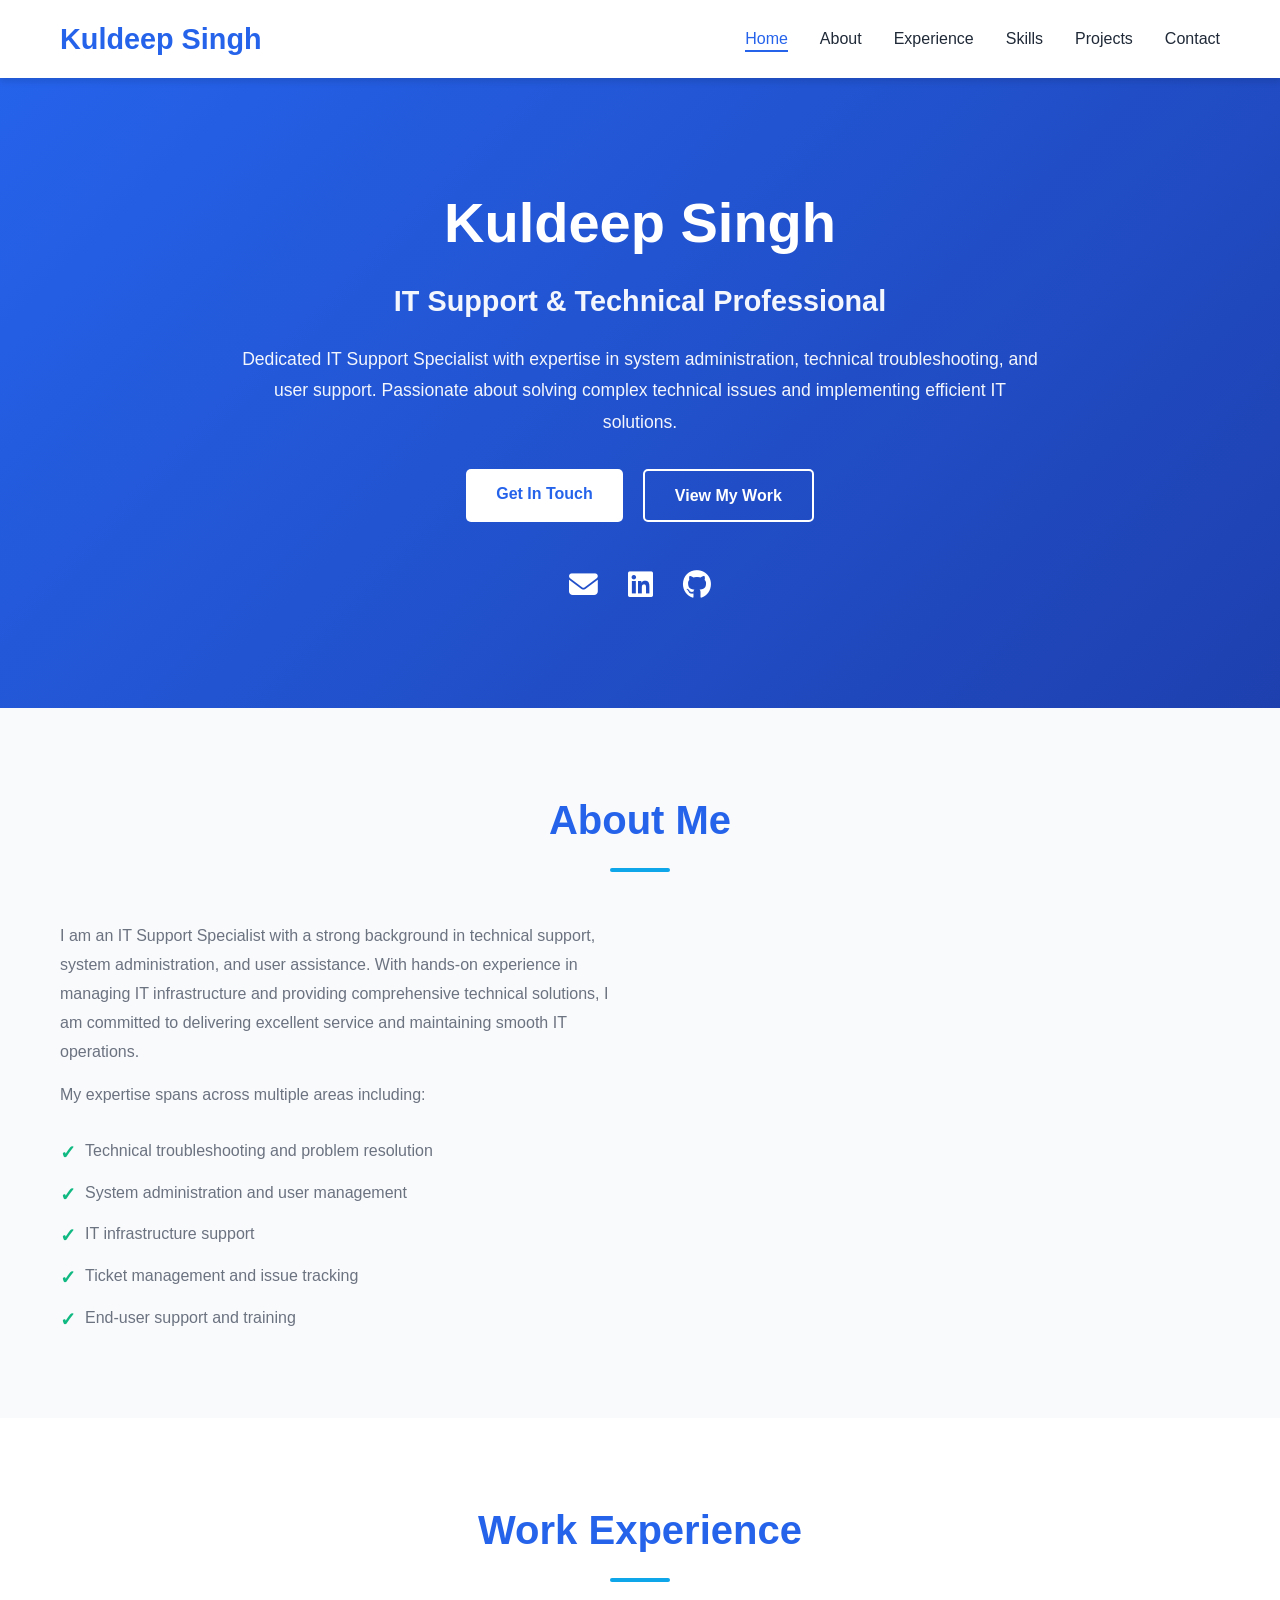
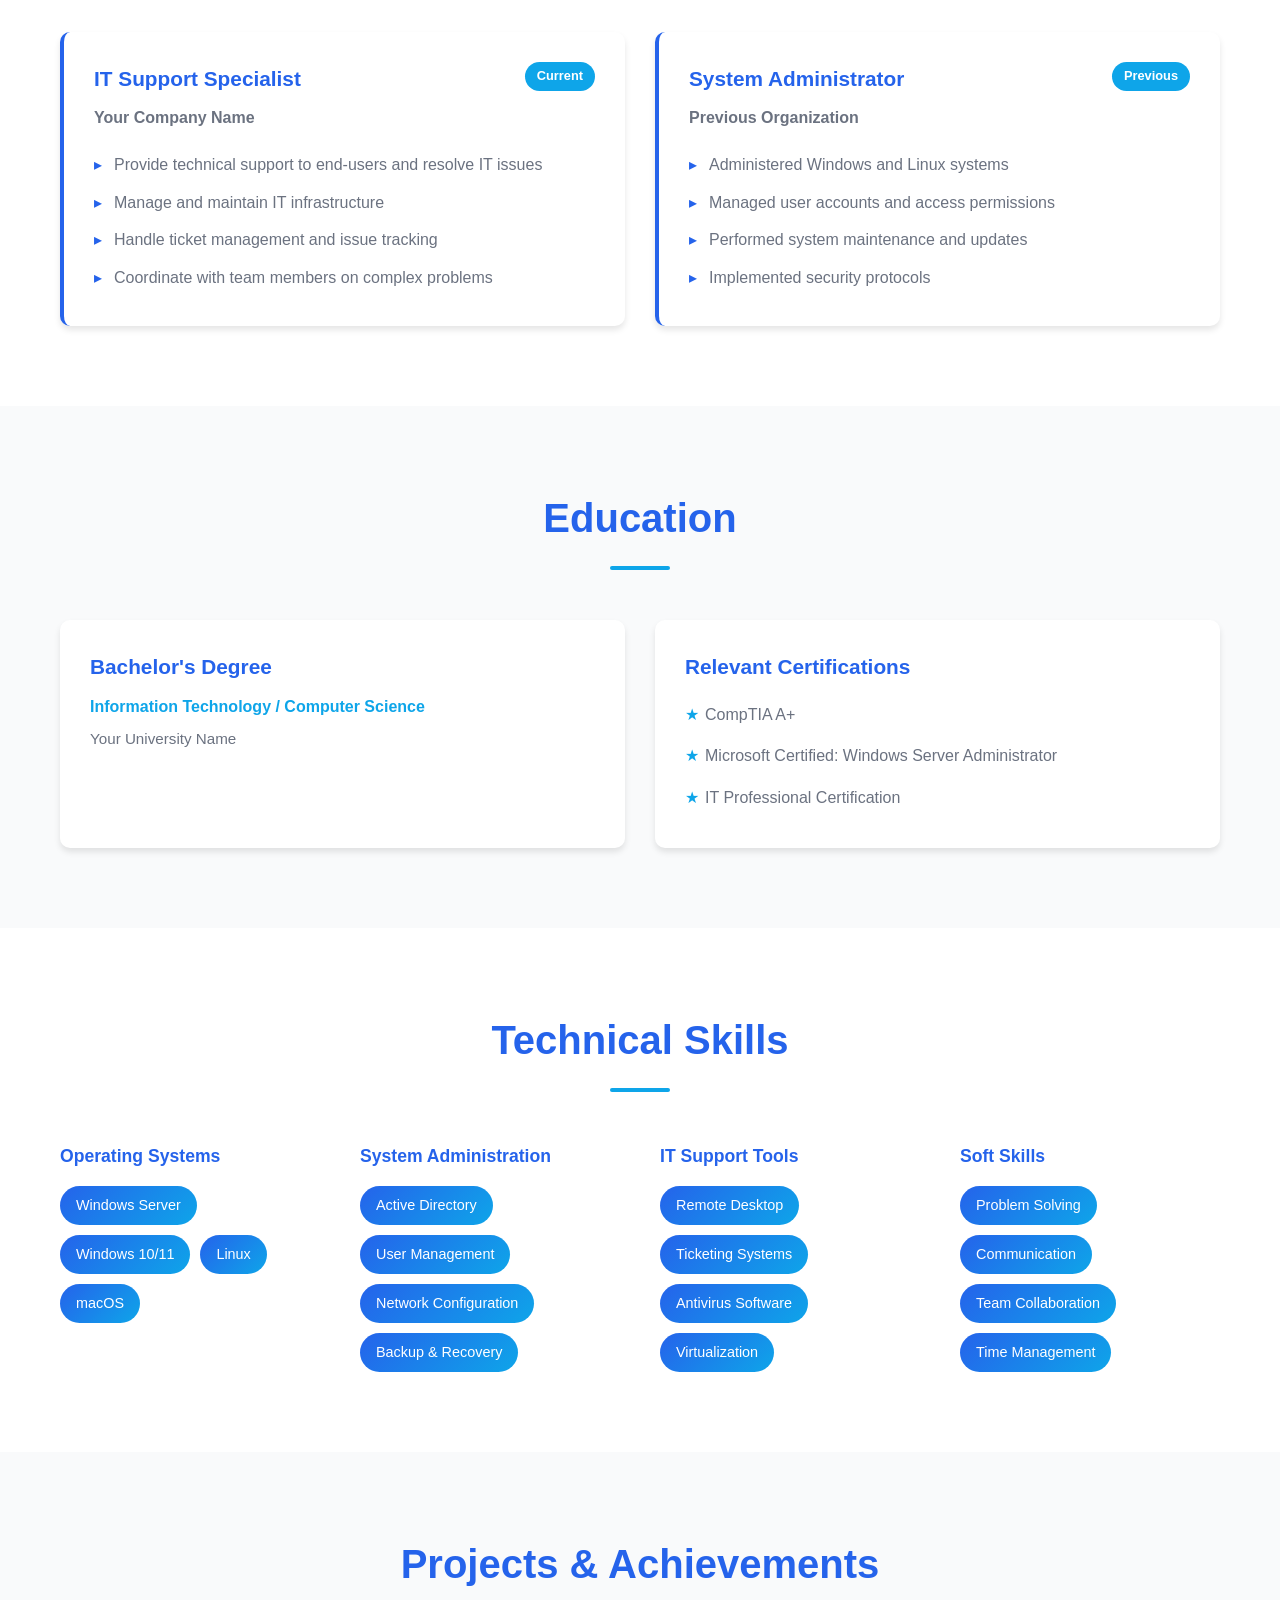
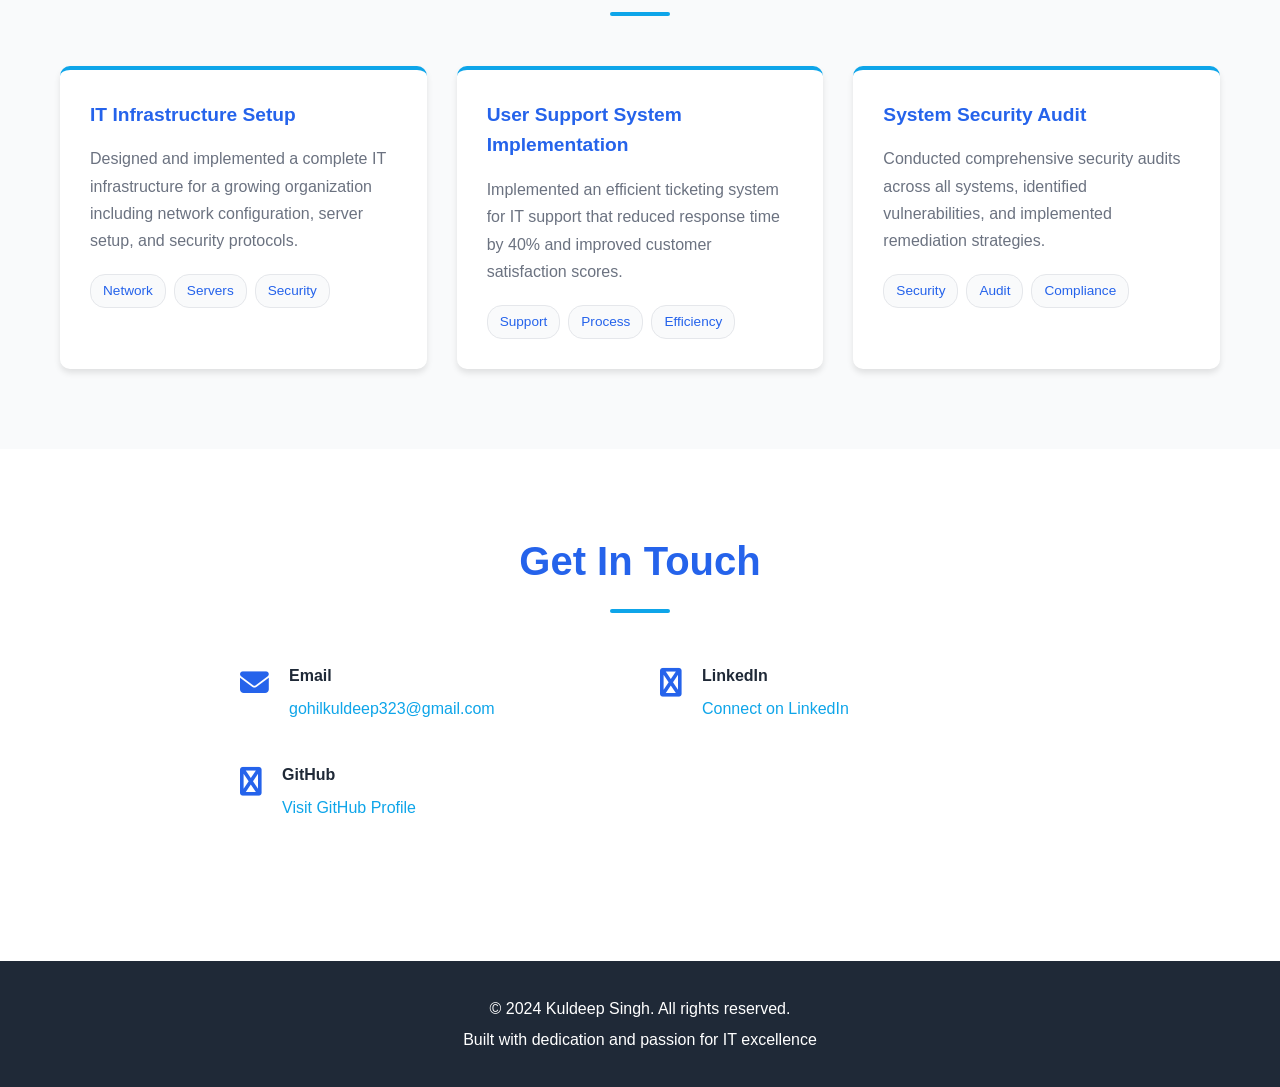
==== index.html @ 72f634b0 "Initial portfolio setup with HTML, CSS, and JavaScript" ====
<!DOCTYPE html>
<html lang="en">
<head>
    <meta charset="UTF-8">
    <meta name="viewport" content="width=device-width, initial-scale=1.0">
    <title>Kuldeep Singh - IT Support Professional</title>
    <link rel="stylesheet" href="styles.css">
    <link rel="stylesheet" href="https://cdnjs.cloudflare.com/ajax/libs/font-awesome/6.4.0/css/all.min.css">
</head>
<body>
    <!-- Navigation -->
    <nav class="navbar">
        <div class="container">
            <div class="nav-brand">
                <h1>Kuldeep Singh</h1>
            </div>
            <ul class="nav-menu">
                <li><a href="#home" class="nav-link active">Home</a></li>
                <li><a href="#about" class="nav-link">About</a></li>
                <li><a href="#experience" class="nav-link">Experience</a></li>
                <li><a href="#skills" class="nav-link">Skills</a></li>
                <li><a href="#projects" class="nav-link">Projects</a></li>
                <li><a href="#contact" class="nav-link">Contact</a></li>
            </ul>
            <div class="hamburger">
                <span></span>
                <span></span>
                <span></span>
            </div>
        </div>
    </nav>

    <!-- Hero Section -->
    <section id="home" class="hero">
        <div class="container">
            <div class="hero-content">
                <h1 class="hero-title">Kuldeep Singh</h1>
                <p class="hero-subtitle">IT Support & Technical Professional</p>
                <p class="hero-description">Dedicated IT Support Specialist with expertise in system administration, technical troubleshooting, and user support. Passionate about solving complex technical issues and implementing efficient IT solutions.</p>
                <div class="hero-buttons">
                    <a href="#contact" class="btn btn-primary">Get In Touch</a>
                    <a href="#projects" class="btn btn-secondary">View My Work</a>
                </div>
                <div class="social-links">
                    <a href="mailto:gohilkuldeep323@gmail.com" target="_blank" title="Email">
                        <i class="fas fa-envelope"></i>
                    </a>
                    <a href="http://www.linkedin.com/in/kuldeepsinh-gohil-323deep" target="_blank" title="LinkedIn">
                        <i class="fab fa-linkedin"></i>
                    </a>
                    <a href="https://github.com/KuldeepSinh323" target="_blank" title="GitHub">
                        <i class="fab fa-github"></i>
                    </a>
                </div>
            </div>
        </div>
    </section>

    <!-- About Section -->
    <section id="about" class="about">
        <div class="container">
            <h2 class="section-title">About Me</h2>
            <div class="about-content">
                <div class="about-text">
                    <p>I am an IT Support Specialist with a strong background in technical support, system administration, and user assistance. With hands-on experience in managing IT infrastructure and providing comprehensive technical solutions, I am committed to delivering excellent service and maintaining smooth IT operations.</p>
                    <p>My expertise spans across multiple areas including:</p>
                    <ul class="about-list">
                        <li>Technical troubleshooting and problem resolution</li>
                        <li>System administration and user management</li>
                        <li>IT infrastructure support</li>
                        <li>Ticket management and issue tracking</li>
                        <li>End-user support and training</li>
                    </ul>
                </div>
            </div>
        </div>
    </section>

    <!-- Experience Section -->
    <section id="experience" class="experience">
        <div class="container">
            <h2 class="section-title">Work Experience</h2>
            <div class="experience-grid">
                <div class="experience-card">
                    <div class="exp-header">
                        <h3>IT Support Specialist</h3>
                        <span class="exp-duration">Current</span>
                    </div>
                    <p class="exp-company">Your Company Name</p>
                    <ul class="exp-details">
                        <li>Provide technical support to end-users and resolve IT issues</li>
                        <li>Manage and maintain IT infrastructure</li>
                        <li>Handle ticket management and issue tracking</li>
                        <li>Coordinate with team members on complex problems</li>
                    </ul>
                </div>
                <div class="experience-card">
                    <div class="exp-header">
                        <h3>System Administrator</h3>
                        <span class="exp-duration">Previous</span>
                    </div>
                    <p class="exp-company">Previous Organization</p>
                    <ul class="exp-details">
                        <li>Administered Windows and Linux systems</li>
                        <li>Managed user accounts and access permissions</li>
                        <li>Performed system maintenance and updates</li>
                        <li>Implemented security protocols</li>
                    </ul>
                </div>
            </div>
        </div>
    </section>

    <!-- Education Section -->
    <section id="education" class="education">
        <div class="container">
            <h2 class="section-title">Education</h2>
            <div class="education-grid">
                <div class="education-card">
                    <h3>Bachelor's Degree</h3>
                    <p class="edu-field">Information Technology / Computer Science</p>
                    <p class="edu-institution">Your University Name</p>
                </div>
                <div class="education-card">
                    <h3>Relevant Certifications</h3>
                    <ul class="cert-list">
                        <li>CompTIA A+</li>
                        <li>Microsoft Certified: Windows Server Administrator</li>
                        <li>IT Professional Certification</li>
                    </ul>
                </div>
            </div>
        </div>
    </section>

    <!-- Skills Section -->
    <section id="skills" class="skills">
        <div class="container">
            <h2 class="section-title">Technical Skills</h2>
            <div class="skills-grid">
                <div class="skill-category">
                    <h3>Operating Systems</h3>
                    <div class="skill-tags">
                        <span class="skill-tag">Windows Server</span>
                        <span class="skill-tag">Windows 10/11</span>
                        <span class="skill-tag">Linux</span>
                        <span class="skill-tag">macOS</span>
                    </div>
                </div>
                <div class="skill-category">
                    <h3>System Administration</h3>
                    <div class="skill-tags">
                        <span class="skill-tag">Active Directory</span>
                        <span class="skill-tag">User Management</span>
                        <span class="skill-tag">Network Configuration</span>
                        <span class="skill-tag">Backup & Recovery</span>
                    </div>
                </div>
                <div class="skill-category">
                    <h3>IT Support Tools</h3>
                    <div class="skill-tags">
                        <span class="skill-tag">Remote Desktop</span>
                        <span class="skill-tag">Ticketing Systems</span>
                        <span class="skill-tag">Antivirus Software</span>
                        <span class="skill-tag">Virtualization</span>
                    </div>
                </div>
                <div class="skill-category">
                    <h3>Soft Skills</h3>
                    <div class="skill-tags">
                        <span class="skill-tag">Problem Solving</span>
                        <span class="skill-tag">Communication</span>
                        <span class="skill-tag">Team Collaboration</span>
                        <span class="skill-tag">Time Management</span>
                    </div>
                </div>
            </div>
        </div>
    </section>

    <!-- Projects Section -->
    <section id="projects" class="projects">
        <div class="container">
            <h2 class="section-title">Projects & Achievements</h2>
            <div class="projects-grid">
                <div class="project-card">
                    <div class="project-header">
                        <h3>IT Infrastructure Setup</h3>
                    </div>
                    <p>Designed and implemented a complete IT infrastructure for a growing organization including network configuration, server setup, and security protocols.</p>
                    <div class="project-tags">
                        <span>Network</span>
                        <span>Servers</span>
                        <span>Security</span>
                    </div>
                </div>
                <div class="project-card">
                    <div class="project-header">
                        <h3>User Support System Implementation</h3>
                    </div>
                    <p>Implemented an efficient ticketing system for IT support that reduced response time by 40% and improved customer satisfaction scores.</p>
                    <div class="project-tags">
                        <span>Support</span>
                        <span>Process</span>
                        <span>Efficiency</span>
                    </div>
                </div>
                <div class="project-card">
                    <div class="project-header">
                        <h3>System Security Audit</h3>
                    </div>
                    <p>Conducted comprehensive security audits across all systems, identified vulnerabilities, and implemented remediation strategies.</p>
                    <div class="project-tags">
                        <span>Security</span>
                        <span>Audit</span>
                        <span>Compliance</span>
                    </div>
                </div>
            </div>
        </div>
    </section>

    <!-- Contact Section -->
    <section id="contact" class="contact">
        <div class="container">
            <h2 class="section-title">Get In Touch</h2>
            <div class="contact-content">
                <div class="contact-info">
                    <div class="contact-item">
                        <i class="fas fa-envelope"></i>
                        <div>
                            <h4>Email</h4>
                            <a href="mailto:gohilkuldeep323@gmail.com">gohilkuldeep323@gmail.com</a>
                        </div>
                    </div>
                    <div class="contact-item">
                        <i class="fas fa-linkedin"></i>
                        <div>
                            <h4>LinkedIn</h4>
                            <a href="http://www.linkedin.com/in/kuldeepsinh-gohil-323deep" target="_blank">Connect on LinkedIn</a>
                        </div>
                    </div>
                    <div class="contact-item">
                        <i class="fas fa-github"></i>
                        <div>
                            <h4>GitHub</h4>
                            <a href="https://github.com/KuldeepSinh323" target="_blank">Visit GitHub Profile</a>
                        </div>
                    </div>
                </div>
            </div>
        </div>
    </section>

    <!-- Footer -->
    <footer class="footer">
        <div class="container">
            <p>&copy; 2024 Kuldeep Singh. All rights reserved.</p>
            <p>Built with dedication and passion for IT excellence</p>
        </div>
    </footer>

    <script src="script.js"></script>
</body>
</html>
---- styles.css ----
:root {
    --primary-color: #2563eb;
    --secondary-color: #1e40af;
    --accent-color: #0ea5e9;
    --text-dark: #1f2937;
    --text-light: #6b7280;
    --bg-light: #f9fafb;
    --bg-white: #ffffff;
    --border-color: #e5e7eb;
    --success: #10b981;
    --shadow: 0 4px 6px rgba(0, 0, 0, 0.1);
    --shadow-lg: 0 10px 25px rgba(0, 0, 0, 0.1);
}

* {
    margin: 0;
    padding: 0;
    box-sizing: border-box;
}

html {
    scroll-behavior: smooth;
}

body {
    font-family: 'Segoe UI', Tahoma, Geneva, Verdana, sans-serif;
    line-height: 1.6;
    color: var(--text-dark);
    background-color: var(--bg-white);
}

.container {
    max-width: 1200px;
    margin: 0 auto;
    padding: 0 20px;
}

/* Navbar */
.navbar {
    background: var(--bg-white);
    box-shadow: var(--shadow);
    position: sticky;
    top: 0;
    z-index: 1000;
}

.navbar .container {
    display: flex;
    justify-content: space-between;
    align-items: center;
    padding: 1rem 20px;
}

.nav-brand h1 {
    color: var(--primary-color);
    font-size: 1.8rem;
    font-weight: 700;
}

.nav-menu {
    display: flex;
    list-style: none;
    gap: 2rem;
}

.nav-link {
    color: var(--text-dark);
    text-decoration: none;
    font-weight: 500;
    transition: color 0.3s ease;
    position: relative;
}

.nav-link:hover,
.nav-link.active {
    color: var(--primary-color);
}

.nav-link.active::after {
    content: '';
    position: absolute;
    bottom: -5px;
    left: 0;
    width: 100%;
    height: 2px;
    background: var(--primary-color);
}

.hamburger {
    display: none;
    flex-direction: column;
    cursor: pointer;
}

.hamburger span {
    width: 25px;
    height: 3px;
    background: var(--text-dark);
    margin: 5px 0;
    transition: 0.3s;
}

/* Hero Section */
.hero {
    background: linear-gradient(135deg, var(--primary-color) 0%, var(--secondary-color) 100%);
    color: white;
    padding: 100px 20px;
    text-align: center;
    min-height: 600px;
    display: flex;
    align-items: center;
    justify-content: center;
}

.hero-content {
    max-width: 800px;
}

.hero-title {
    font-size: 3.5rem;
    font-weight: 800;
    margin-bottom: 10px;
    animation: slideInDown 0.8s ease;
}

.hero-subtitle {
    font-size: 1.8rem;
    font-weight: 600;
    margin-bottom: 20px;
    color: rgba(255, 255, 255, 0.95);
}

.hero-description {
    font-size: 1.1rem;
    margin-bottom: 30px;
    opacity: 0.95;
    line-height: 1.8;
}

.hero-buttons {
    display: flex;
    gap: 20px;
    justify-content: center;
    margin-bottom: 40px;
    flex-wrap: wrap;
}

.btn {
    padding: 12px 30px;
    border-radius: 5px;
    text-decoration: none;
    font-weight: 600;
    transition: all 0.3s ease;
    border: none;
    cursor: pointer;
    display: inline-block;
}

.btn-primary {
    background: white;
    color: var(--primary-color);
}

.btn-primary:hover {
    transform: translateY(-3px);
    box-shadow: 0 10px 20px rgba(0, 0, 0, 0.2);
}

.btn-secondary {
    background: transparent;
    color: white;
    border: 2px solid white;
}

.btn-secondary:hover {
    background: white;
    color: var(--primary-color);
}

.social-links {
    display: flex;
    gap: 30px;
    justify-content: center;
}

.social-links a {
    color: white;
    font-size: 1.8rem;
    transition: transform 0.3s ease;
}

.social-links a:hover {
    transform: scale(1.2) translateY(-5px);
}

/* Section Styles */
section {
    padding: 80px 20px;
}

.section-title {
    font-size: 2.5rem;
    font-weight: 700;
    margin-bottom: 50px;
    text-align: center;
    color: var(--primary-color);
    position: relative;
    padding-bottom: 20px;
}

.section-title::after {
    content: '';
    position: absolute;
    bottom: 0;
    left: 50%;
    transform: translateX(-50%);
    width: 60px;
    height: 4px;
    background: var(--accent-color);
    border-radius: 2px;
}

/* About Section */
.about {
    background: var(--bg-light);
}

.about-content {
    display: grid;
    grid-template-columns: 1fr 1fr;
    gap: 40px;
    align-items: center;
}

.about-text p {
    margin-bottom: 15px;
    line-height: 1.8;
    color: var(--text-light);
}

.about-list {
    list-style: none;
    margin-top: 20px;
}

.about-list li {
    padding: 8px 0;
    padding-left: 25px;
    position: relative;
    color: var(--text-light);
}

.about-list li::before {
    content: '✓';
    position: absolute;
    left: 0;
    color: var(--success);
    font-weight: bold;
    font-size: 1.2rem;
}

/* Experience Section */
.experience-grid {
    display: grid;
    grid-template-columns: repeat(auto-fit, minmax(300px, 1fr));
    gap: 30px;
}

.experience-card {
    background: var(--bg-white);
    padding: 30px;
    border-radius: 10px;
    box-shadow: var(--shadow);
    transition: transform 0.3s ease, box-shadow 0.3s ease;
    border-left: 4px solid var(--primary-color);
}

.experience-card:hover {
    transform: translateY(-10px);
    box-shadow: var(--shadow-lg);
}

.exp-header {
    display: flex;
    justify-content: space-between;
    align-items: start;
    margin-bottom: 10px;
}

.exp-header h3 {
    font-size: 1.3rem;
    color: var(--primary-color);
}

.exp-duration {
    background: var(--accent-color);
    color: white;
    padding: 4px 12px;
    border-radius: 20px;
    font-size: 0.8rem;
    font-weight: 600;
}

.exp-company {
    color: var(--text-light);
    font-weight: 600;
    margin-bottom: 15px;
}

.exp-details {
    list-style: none;
    color: var(--text-light);
}

.exp-details li {
    padding: 6px 0;
    padding-left: 20px;
    position: relative;
}

.exp-details li::before {
    content: '▸';
    position: absolute;
    left: 0;
    color: var(--primary-color);
}

/* Education Section */
.education {
    background: var(--bg-light);
}

.education-grid {
    display: grid;
    grid-template-columns: repeat(auto-fit, minmax(300px, 1fr));
    gap: 30px;
}

.education-card {
    background: var(--bg-white);
    padding: 30px;
    border-radius: 10px;
    box-shadow: var(--shadow);
    transition: transform 0.3s ease;
}

.education-card:hover {
    transform: translateY(-5px);
}

.education-card h3 {
    font-size: 1.3rem;
    color: var(--primary-color);
    margin-bottom: 10px;
}

.edu-field {
    color: var(--accent-color);
    font-weight: 600;
    margin-bottom: 8px;
}

.edu-institution {
    color: var(--text-light);
    font-size: 0.95rem;
}

.cert-list {
    list-style: none;
    color: var(--text-light);
}

.cert-list li {
    padding: 8px 0;
    padding-left: 20px;
    position: relative;
}

.cert-list li::before {
    content: '★';
    position: absolute;
    left: 0;
    color: var(--accent-color);
}

/* Skills Section */
.skills {
    background: var(--bg-white);
}

.skills-grid {
    display: grid;
    grid-template-columns: repeat(auto-fit, minmax(250px, 1fr));
    gap: 40px;
}

.skill-category h3 {
    color: var(--primary-color);
    margin-bottom: 15px;
    font-size: 1.1rem;
}

.skill-tags {
    display: flex;
    flex-wrap: wrap;
    gap: 10px;
}

.skill-tag {
    background: linear-gradient(135deg, var(--primary-color), var(--accent-color));
    color: white;
    padding: 8px 16px;
    border-radius: 20px;
    font-size: 0.9rem;
    font-weight: 500;
    transition: transform 0.3s ease, box-shadow 0.3s ease;
}

.skill-tag:hover {
    transform: translateY(-3px);
    box-shadow: 0 5px 15px rgba(37, 99, 235, 0.3);
}

/* Projects Section */
.projects {
    background: var(--bg-light);
}

.projects-grid {
    display: grid;
    grid-template-columns: repeat(auto-fit, minmax(300px, 1fr));
    gap: 30px;
}

.project-card {
    background: var(--bg-white);
    padding: 30px;
    border-radius: 10px;
    box-shadow: var(--shadow);
    transition: all 0.3s ease;
    border-top: 4px solid var(--accent-color);
}

.project-card:hover {
    transform: translateY(-10px);
    box-shadow: var(--shadow-lg);
}

.project-header h3 {
    color: var(--primary-color);
    margin-bottom: 15px;
    font-size: 1.2rem;
}

.project-card p {
    color: var(--text-light);
    margin-bottom: 20px;
    line-height: 1.7;
}

.project-tags {
    display: flex;
    flex-wrap: wrap;
    gap: 8px;
}

.project-tags span {
    background: var(--bg-light);
    color: var(--primary-color);
    padding: 5px 12px;
    border-radius: 15px;
    font-size: 0.85rem;
    font-weight: 500;
    border: 1px solid var(--border-color);
}

/* Contact Section */
.contact {
    background: var(--bg-white);
}

.contact-content {
    max-width: 800px;
    margin: 0 auto;
}

.contact-info {
    display: grid;
    grid-template-columns: repeat(auto-fit, minmax(250px, 1fr));
    gap: 40px;
}

.contact-item {
    display: flex;
    align-items: flex-start;
    gap: 20px;
}

.contact-item i {
    font-size: 1.8rem;
    color: var(--primary-color);
    margin-top: 5px;
}

.contact-item h4 {
    color: var(--text-dark);
    margin-bottom: 8px;
}

.contact-item a {
    color: var(--accent-color);
    text-decoration: none;
    transition: color 0.3s ease;
}

.contact-item a:hover {
    color: var(--primary-color);
    text-decoration: underline;
}

/* Footer */
.footer {
    background: var(--text-dark);
    color: white;
    text-align: center;
    padding: 30px 20px;
    margin-top: 60px;
}

.footer p {
    margin: 5px 0;
}

/* Animations */
@keyframes slideInDown {
    from {
        opacity: 0;
        transform: translateY(-30px);
    }
    to {
        opacity: 1;
        transform: translateY(0);
    }
}

/* Responsive Design */
@media (max-width: 768px) {
    .nav-menu {
        display: none;
        position: absolute;
        top: 70px;
        left: 0;
        width: 100%;
        background: var(--bg-white);
        flex-direction: column;
        gap: 0;
        box-shadow: var(--shadow);
    }

    .nav-menu.active {
        display: flex;
    }

    .nav-menu li {
        padding: 15px 20px;
        border-bottom: 1px solid var(--border-color);
    }

    .hamburger {
        display: flex;
    }

    .hero-title {
        font-size: 2.5rem;
    }

    .hero-subtitle {
        font-size: 1.3rem;
    }

    .hero-buttons {
        flex-direction: column;
        align-items: center;
    }

    .hero-buttons .btn {
        width: 100%;
        max-width: 250px;
    }

    .section-title {
        font-size: 2rem;
    }

    .about-content {
        grid-template-columns: 1fr;
    }

    .experience-grid,
    .education-grid,
    .projects-grid {
        grid-template-columns: 1fr;
    }

    section {
        padding: 50px 20px;
    }
}

@media (max-width: 480px) {
    .hero-title {
        font-size: 2rem;
    }

    .hero-subtitle {
        font-size: 1rem;
    }

    .nav-brand h1 {
        font-size: 1.3rem;
    }

    .section-title {
        font-size: 1.5rem;
    }

    .social-links {
        gap: 20px;
    }

    .social-links a {
        font-size: 1.5rem;
    }
}
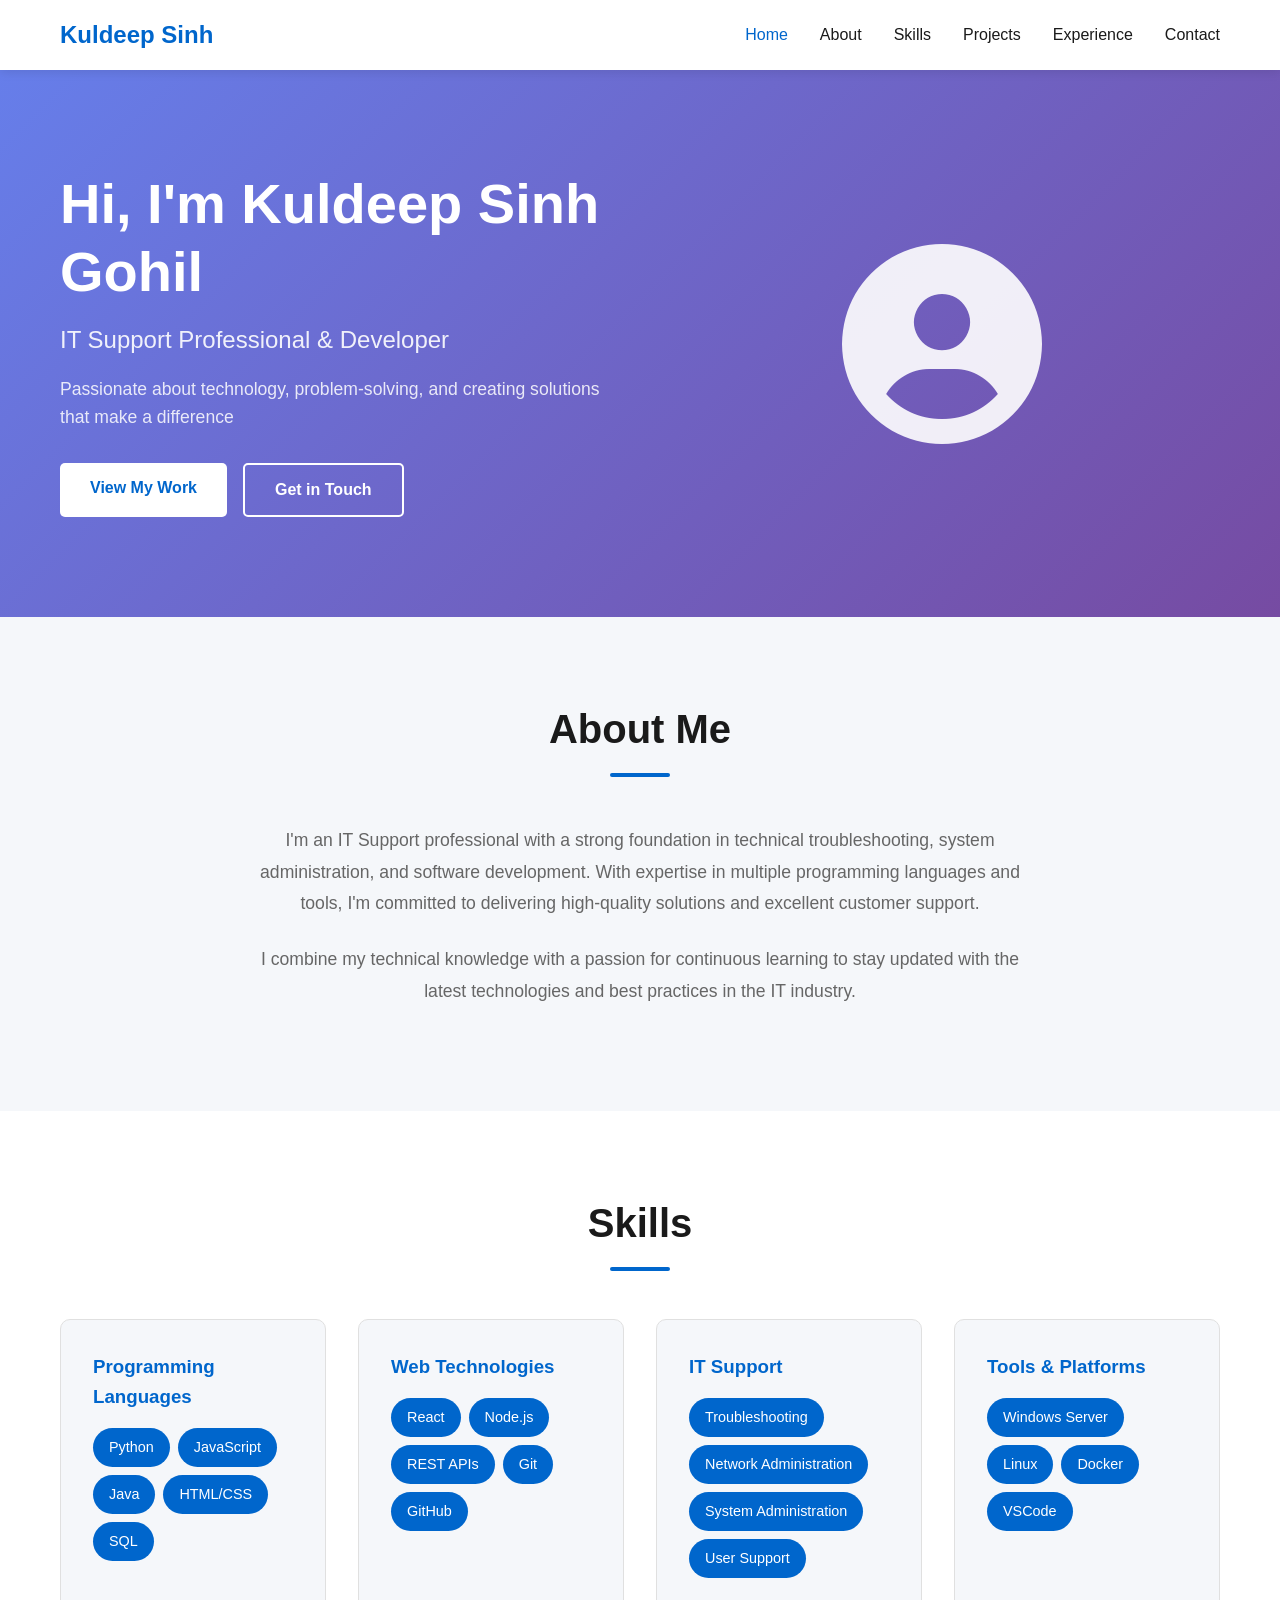
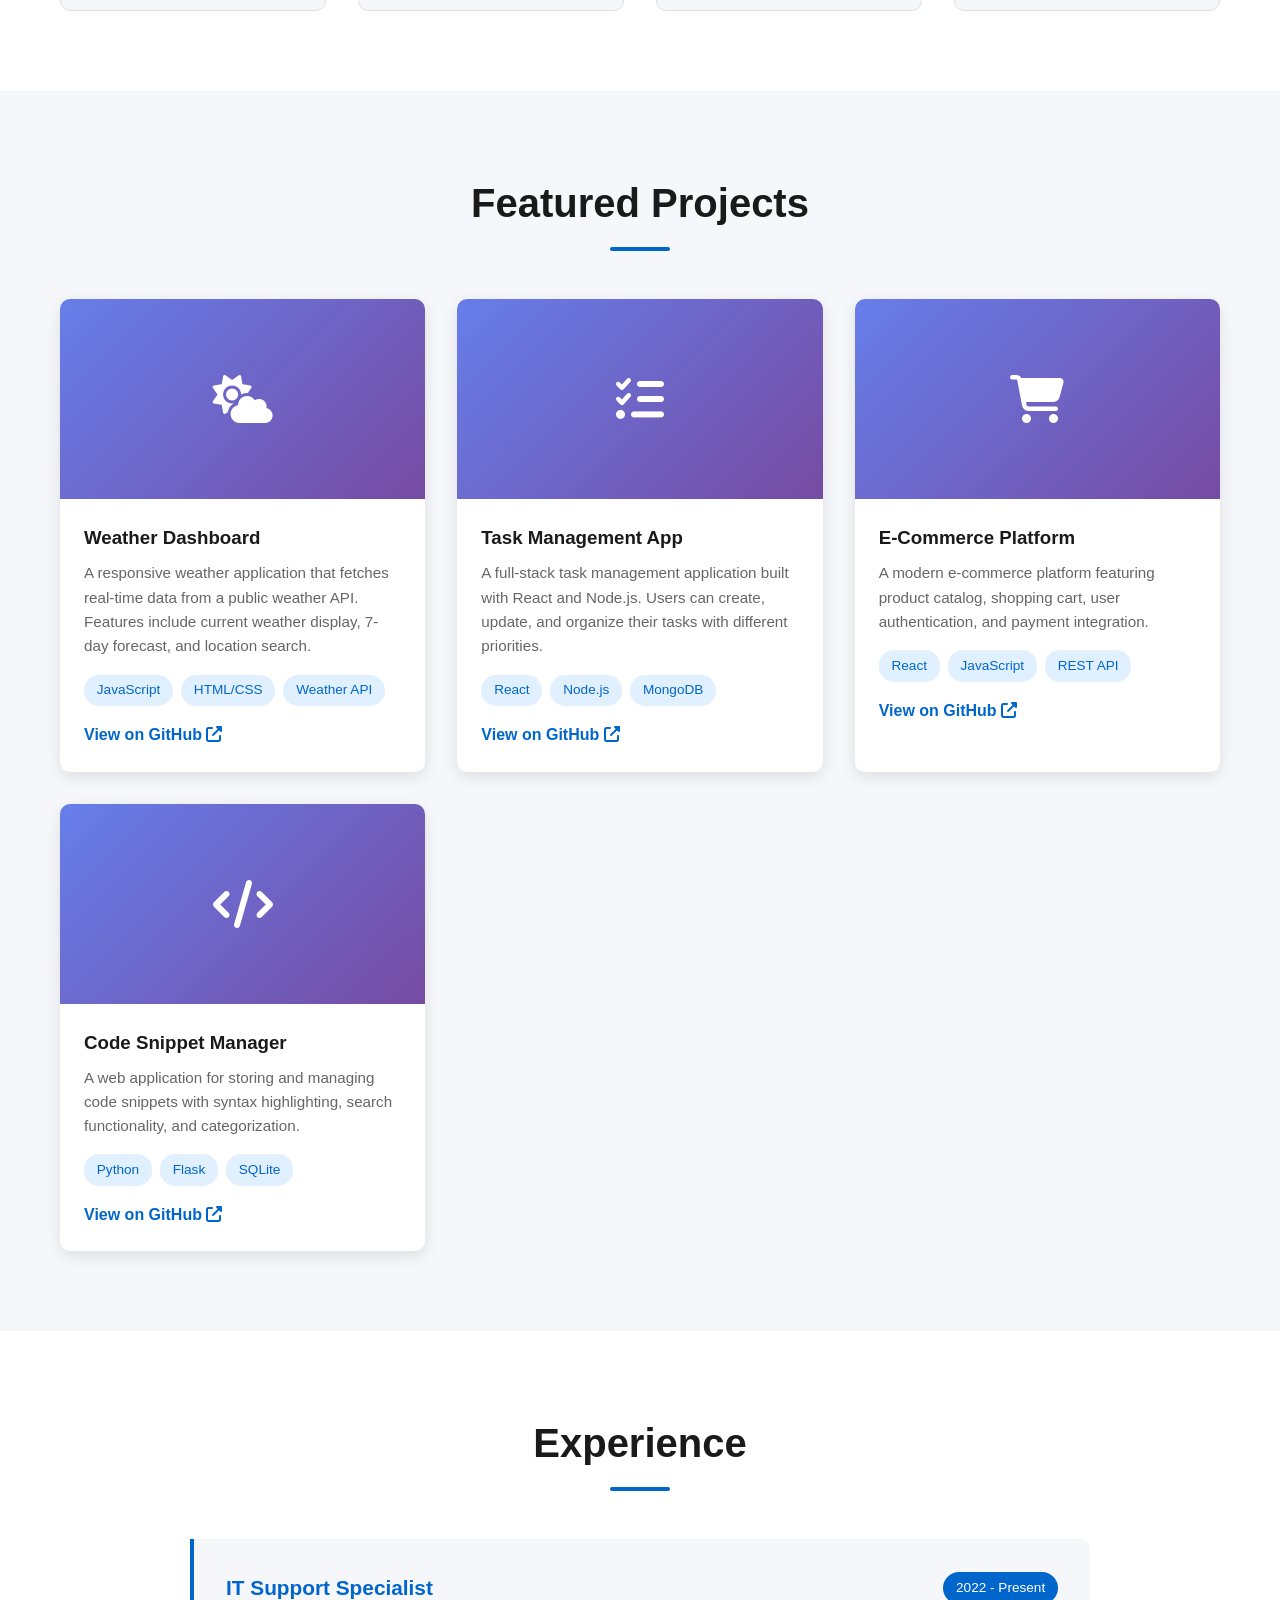
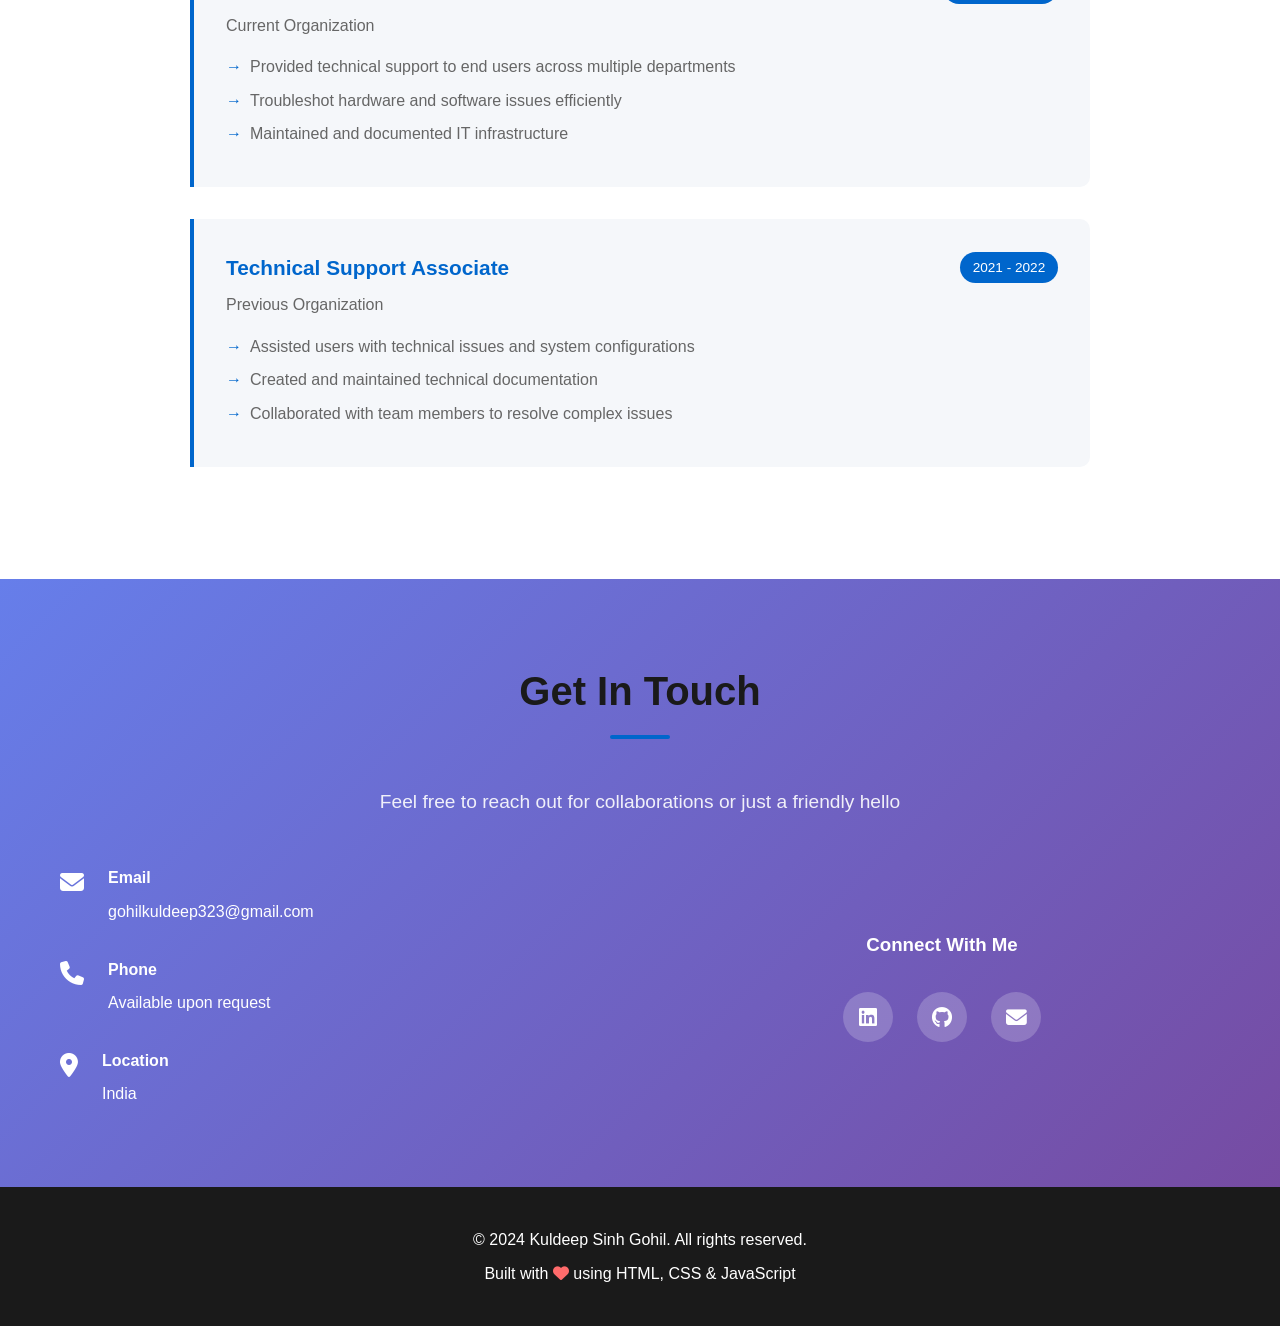
==== commit 07c93607: "Initial portfolio setup with HTML, CSS, and JavaScript" ====
--- a/index.html
+++ b/index.html
@@ -3,7 +3,7 @@
 <head>
     <meta charset="UTF-8">
     <meta name="viewport" content="width=device-width, initial-scale=1.0">
-    <title>Kuldeep Singh - IT Support Professional</title>
+    <title>Kuldeep Sinh Gohil - Portfolio</title>
     <link rel="stylesheet" href="styles.css">
     <link rel="stylesheet" href="https://cdnjs.cloudflare.com/ajax/libs/font-awesome/6.4.0/css/all.min.css">
 </head>
@@ -11,15 +11,13 @@
     <!-- Navigation -->
     <nav class="navbar">
         <div class="container">
-            <div class="nav-brand">
-                <h1>Kuldeep Singh</h1>
-            </div>
+            <div class="nav-brand">Kuldeep Sinh</div>
             <ul class="nav-menu">
                 <li><a href="#home" class="nav-link active">Home</a></li>
                 <li><a href="#about" class="nav-link">About</a></li>
-                <li><a href="#experience" class="nav-link">Experience</a></li>
                 <li><a href="#skills" class="nav-link">Skills</a></li>
                 <li><a href="#projects" class="nav-link">Projects</a></li>
+                <li><a href="#experience" class="nav-link">Experience</a></li>
                 <li><a href="#contact" class="nav-link">Contact</a></li>
             </ul>
             <div class="hamburger">
@@ -34,23 +32,17 @@
     <section id="home" class="hero">
         <div class="container">
             <div class="hero-content">
-                <h1 class="hero-title">Kuldeep Singh</h1>
-                <p class="hero-subtitle">IT Support & Technical Professional</p>
-                <p class="hero-description">Dedicated IT Support Specialist with expertise in system administration, technical troubleshooting, and user support. Passionate about solving complex technical issues and implementing efficient IT solutions.</p>
-                <div class="hero-buttons">
-                    <a href="#contact" class="btn btn-primary">Get In Touch</a>
-                    <a href="#projects" class="btn btn-secondary">View My Work</a>
-                </div>
-                <div class="social-links">
-                    <a href="mailto:gohilkuldeep323@gmail.com" target="_blank" title="Email">
-                        <i class="fas fa-envelope"></i>
-                    </a>
-                    <a href="http://www.linkedin.com/in/kuldeepsinh-gohil-323deep" target="_blank" title="LinkedIn">
-                        <i class="fab fa-linkedin"></i>
-                    </a>
-                    <a href="https://github.com/KuldeepSinh323" target="_blank" title="GitHub">
-                        <i class="fab fa-github"></i>
-                    </a>
+                <h1>Hi, I'm Kuldeep Sinh Gohil</h1>
+                <p class="hero-subtitle">IT Support Professional & Developer</p>
+                <p class="hero-description">Passionate about technology, problem-solving, and creating solutions that make a difference</p>
+                <div class="cta-buttons">
+                    <a href="#projects" class="btn btn-primary">View My Work</a>
+                    <a href="#contact" class="btn btn-secondary">Get in Touch</a>
+                </div>
+            </div>
+            <div class="hero-image">
+                <div class="avatar-placeholder">
+                    <i class="fas fa-user-circle"></i>
                 </div>
             </div>
         </div>
@@ -61,16 +53,126 @@
         <div class="container">
             <h2 class="section-title">About Me</h2>
             <div class="about-content">
-                <div class="about-text">
-                    <p>I am an IT Support Specialist with a strong background in technical support, system administration, and user assistance. With hands-on experience in managing IT infrastructure and providing comprehensive technical solutions, I am committed to delivering excellent service and maintaining smooth IT operations.</p>
-                    <p>My expertise spans across multiple areas including:</p>
-                    <ul class="about-list">
-                        <li>Technical troubleshooting and problem resolution</li>
-                        <li>System administration and user management</li>
-                        <li>IT infrastructure support</li>
-                        <li>Ticket management and issue tracking</li>
-                        <li>End-user support and training</li>
-                    </ul>
+                <p>I'm an IT Support professional with a strong foundation in technical troubleshooting, system administration, and software development. With expertise in multiple programming languages and tools, I'm committed to delivering high-quality solutions and excellent customer support.</p>
+                <p>I combine my technical knowledge with a passion for continuous learning to stay updated with the latest technologies and best practices in the IT industry.</p>
+            </div>
+        </div>
+    </section>
+
+    <!-- Skills Section -->
+    <section id="skills" class="skills">
+        <div class="container">
+            <h2 class="section-title">Skills</h2>
+            <div class="skills-grid">
+                <div class="skill-card">
+                    <h3>Programming Languages</h3>
+                    <div class="skill-tags">
+                        <span class="tag">Python</span>
+                        <span class="tag">JavaScript</span>
+                        <span class="tag">Java</span>
+                        <span class="tag">HTML/CSS</span>
+                        <span class="tag">SQL</span>
+                    </div>
+                </div>
+                <div class="skill-card">
+                    <h3>Web Technologies</h3>
+                    <div class="skill-tags">
+                        <span class="tag">React</span>
+                        <span class="tag">Node.js</span>
+                        <span class="tag">REST APIs</span>
+                        <span class="tag">Git</span>
+                        <span class="tag">GitHub</span>
+                    </div>
+                </div>
+                <div class="skill-card">
+                    <h3>IT Support</h3>
+                    <div class="skill-tags">
+                        <span class="tag">Troubleshooting</span>
+                        <span class="tag">Network Administration</span>
+                        <span class="tag">System Administration</span>
+                        <span class="tag">User Support</span>
+                    </div>
+                </div>
+                <div class="skill-card">
+                    <h3>Tools & Platforms</h3>
+                    <div class="skill-tags">
+                        <span class="tag">Windows Server</span>
+                        <span class="tag">Linux</span>
+                        <span class="tag">Docker</span>
+                        <span class="tag">VSCode</span>
+                    </div>
+                </div>
+            </div>
+        </div>
+    </section>
+
+    <!-- Projects Section -->
+    <section id="projects" class="projects">
+        <div class="container">
+            <h2 class="section-title">Featured Projects</h2>
+            <div class="projects-grid">
+                <div class="project-card">
+                    <div class="project-image">
+                        <i class="fas fa-cloud-sun"></i>
+                    </div>
+                    <h3>Weather Dashboard</h3>
+                    <p>A responsive weather application that fetches real-time data from a public weather API. Features include current weather display, 7-day forecast, and location search.</p>
+                    <div class="project-tech">
+                        <span>JavaScript</span>
+                        <span>HTML/CSS</span>
+                        <span>Weather API</span>
+                    </div>
+                    <a href="https://github.com/KuldeepSinh323" class="project-link" target="_blank">
+                        View on GitHub <i class="fas fa-external-link-alt"></i>
+                    </a>
+                </div>
+
+                <div class="project-card">
+                    <div class="project-image">
+                        <i class="fas fa-tasks"></i>
+                    </div>
+                    <h3>Task Management App</h3>
+                    <p>A full-stack task management application built with React and Node.js. Users can create, update, and organize their tasks with different priorities.</p>
+                    <div class="project-tech">
+                        <span>React</span>
+                        <span>Node.js</span>
+                        <span>MongoDB</span>
+                    </div>
+                    <a href="https://github.com/KuldeepSinh323" class="project-link" target="_blank">
+                        View on GitHub <i class="fas fa-external-link-alt"></i>
+                    </a>
+                </div>
+
+                <div class="project-card">
+                    <div class="project-image">
+                        <i class="fas fa-shopping-cart"></i>
+                    </div>
+                    <h3>E-Commerce Platform</h3>
+                    <p>A modern e-commerce platform featuring product catalog, shopping cart, user authentication, and payment integration.</p>
+                    <div class="project-tech">
+                        <span>React</span>
+                        <span>JavaScript</span>
+                        <span>REST API</span>
+                    </div>
+                    <a href="https://github.com/KuldeepSinh323" class="project-link" target="_blank">
+                        View on GitHub <i class="fas fa-external-link-alt"></i>
+                    </a>
+                </div>
+
+                <div class="project-card">
+                    <div class="project-image">
+                        <i class="fas fa-code"></i>
+                    </div>
+                    <h3>Code Snippet Manager</h3>
+                    <p>A web application for storing and managing code snippets with syntax highlighting, search functionality, and categorization.</p>
+                    <div class="project-tech">
+                        <span>Python</span>
+                        <span>Flask</span>
+                        <span>SQLite</span>
+                    </div>
+                    <a href="https://github.com/KuldeepSinh323" class="project-link" target="_blank">
+                        View on GitHub <i class="fas fa-external-link-alt"></i>
+                    </a>
                 </div>
             </div>
         </div>
@@ -79,142 +181,32 @@
     <!-- Experience Section -->
     <section id="experience" class="experience">
         <div class="container">
-            <h2 class="section-title">Work Experience</h2>
-            <div class="experience-grid">
-                <div class="experience-card">
+            <h2 class="section-title">Experience</h2>
+            <div class="experience-list">
+                <div class="experience-item">
                     <div class="exp-header">
                         <h3>IT Support Specialist</h3>
-                        <span class="exp-duration">Current</span>
-                    </div>
-                    <p class="exp-company">Your Company Name</p>
+                        <span class="exp-date">2022 - Present</span>
+                    </div>
+                    <p class="exp-company">Current Organization</p>
                     <ul class="exp-details">
-                        <li>Provide technical support to end-users and resolve IT issues</li>
-                        <li>Manage and maintain IT infrastructure</li>
-                        <li>Handle ticket management and issue tracking</li>
-                        <li>Coordinate with team members on complex problems</li>
+                        <li>Provided technical support to end users across multiple departments</li>
+                        <li>Troubleshot hardware and software issues efficiently</li>
+                        <li>Maintained and documented IT infrastructure</li>
                     </ul>
                 </div>
-                <div class="experience-card">
+
+                <div class="experience-item">
                     <div class="exp-header">
-                        <h3>System Administrator</h3>
-                        <span class="exp-duration">Previous</span>
+                        <h3>Technical Support Associate</h3>
+                        <span class="exp-date">2021 - 2022</span>
                     </div>
                     <p class="exp-company">Previous Organization</p>
                     <ul class="exp-details">
-                        <li>Administered Windows and Linux systems</li>
-                        <li>Managed user accounts and access permissions</li>
-                        <li>Performed system maintenance and updates</li>
-                        <li>Implemented security protocols</li>
+                        <li>Assisted users with technical issues and system configurations</li>
+                        <li>Created and maintained technical documentation</li>
+                        <li>Collaborated with team members to resolve complex issues</li>
                     </ul>
-                </div>
-            </div>
-        </div>
-    </section>
-
-    <!-- Education Section -->
-    <section id="education" class="education">
-        <div class="container">
-            <h2 class="section-title">Education</h2>
-            <div class="education-grid">
-                <div class="education-card">
-                    <h3>Bachelor's Degree</h3>
-                    <p class="edu-field">Information Technology / Computer Science</p>
-                    <p class="edu-institution">Your University Name</p>
-                </div>
-                <div class="education-card">
-                    <h3>Relevant Certifications</h3>
-                    <ul class="cert-list">
-                        <li>CompTIA A+</li>
-                        <li>Microsoft Certified: Windows Server Administrator</li>
-                        <li>IT Professional Certification</li>
-                    </ul>
-                </div>
-            </div>
-        </div>
-    </section>
-
-    <!-- Skills Section -->
-    <section id="skills" class="skills">
-        <div class="container">
-            <h2 class="section-title">Technical Skills</h2>
-            <div class="skills-grid">
-                <div class="skill-category">
-                    <h3>Operating Systems</h3>
-                    <div class="skill-tags">
-                        <span class="skill-tag">Windows Server</span>
-                        <span class="skill-tag">Windows 10/11</span>
-                        <span class="skill-tag">Linux</span>
-                        <span class="skill-tag">macOS</span>
-                    </div>
-                </div>
-                <div class="skill-category">
-                    <h3>System Administration</h3>
-                    <div class="skill-tags">
-                        <span class="skill-tag">Active Directory</span>
-                        <span class="skill-tag">User Management</span>
-                        <span class="skill-tag">Network Configuration</span>
-                        <span class="skill-tag">Backup & Recovery</span>
-                    </div>
-                </div>
-                <div class="skill-category">
-                    <h3>IT Support Tools</h3>
-                    <div class="skill-tags">
-                        <span class="skill-tag">Remote Desktop</span>
-                        <span class="skill-tag">Ticketing Systems</span>
-                        <span class="skill-tag">Antivirus Software</span>
-                        <span class="skill-tag">Virtualization</span>
-                    </div>
-                </div>
-                <div class="skill-category">
-                    <h3>Soft Skills</h3>
-                    <div class="skill-tags">
-                        <span class="skill-tag">Problem Solving</span>
-                        <span class="skill-tag">Communication</span>
-                        <span class="skill-tag">Team Collaboration</span>
-                        <span class="skill-tag">Time Management</span>
-                    </div>
-                </div>
-            </div>
-        </div>
-    </section>
-
-    <!-- Projects Section -->
-    <section id="projects" class="projects">
-        <div class="container">
-            <h2 class="section-title">Projects & Achievements</h2>
-            <div class="projects-grid">
-                <div class="project-card">
-                    <div class="project-header">
-                        <h3>IT Infrastructure Setup</h3>
-                    </div>
-                    <p>Designed and implemented a complete IT infrastructure for a growing organization including network configuration, server setup, and security protocols.</p>
-                    <div class="project-tags">
-                        <span>Network</span>
-                        <span>Servers</span>
-                        <span>Security</span>
-                    </div>
-                </div>
-                <div class="project-card">
-                    <div class="project-header">
-                        <h3>User Support System Implementation</h3>
-                    </div>
-                    <p>Implemented an efficient ticketing system for IT support that reduced response time by 40% and improved customer satisfaction scores.</p>
-                    <div class="project-tags">
-                        <span>Support</span>
-                        <span>Process</span>
-                        <span>Efficiency</span>
-                    </div>
-                </div>
-                <div class="project-card">
-                    <div class="project-header">
-                        <h3>System Security Audit</h3>
-                    </div>
-                    <p>Conducted comprehensive security audits across all systems, identified vulnerabilities, and implemented remediation strategies.</p>
-                    <div class="project-tags">
-                        <span>Security</span>
-                        <span>Audit</span>
-                        <span>Compliance</span>
-                    </div>
                 </div>
             </div>
         </div>
@@ -224,6 +216,7 @@
     <section id="contact" class="contact">
         <div class="container">
             <h2 class="section-title">Get In Touch</h2>
+            <p class="contact-subtitle">Feel free to reach out for collaborations or just a friendly hello</p>
             <div class="contact-content">
                 <div class="contact-info">
                     <div class="contact-item">
@@ -234,18 +227,33 @@
                         </div>
                     </div>
                     <div class="contact-item">
-                        <i class="fas fa-linkedin"></i>
+                        <i class="fas fa-phone"></i>
                         <div>
-                            <h4>LinkedIn</h4>
-                            <a href="http://www.linkedin.com/in/kuldeepsinh-gohil-323deep" target="_blank">Connect on LinkedIn</a>
+                            <h4>Phone</h4>
+                            <p>Available upon request</p>
                         </div>
                     </div>
                     <div class="contact-item">
-                        <i class="fas fa-github"></i>
+                        <i class="fas fa-map-marker-alt"></i>
                         <div>
-                            <h4>GitHub</h4>
-                            <a href="https://github.com/KuldeepSinh323" target="_blank">Visit GitHub Profile</a>
+                            <h4>Location</h4>
+                            <p>India</p>
                         </div>
+                    </div>
+                </div>
+
+                <div class="social-links">
+                    <h3>Connect With Me</h3>
+                    <div class="social-icons">
+                        <a href="https://linkedin.com/in/kuldeepsinh-gohil-323deep" target="_blank" class="social-icon" title="LinkedIn">
+                            <i class="fab fa-linkedin"></i>
+                        </a>
+                        <a href="https://github.com/KuldeepSinh323" target="_blank" class="social-icon" title="GitHub">
+                            <i class="fab fa-github"></i>
+                        </a>
+                        <a href="mailto:gohilkuldeep323@gmail.com" class="social-icon" title="Email">
+                            <i class="fas fa-envelope"></i>
+                        </a>
                     </div>
                 </div>
             </div>
@@ -255,8 +263,8 @@
     <!-- Footer -->
     <footer class="footer">
         <div class="container">
-            <p>&copy; 2024 Kuldeep Singh. All rights reserved.</p>
-            <p>Built with dedication and passion for IT excellence</p>
+            <p>&copy; 2024 Kuldeep Sinh Gohil. All rights reserved.</p>
+            <p>Built with <i class="fas fa-heart"></i> using HTML, CSS & JavaScript</p>
         </div>
     </footer>
 
--- a/styles.css
+++ b/styles.css
@@ -1,32 +1,29 @@
-:root {
-    --primary-color: #2563eb;
-    --secondary-color: #1e40af;
-    --accent-color: #0ea5e9;
-    --text-dark: #1f2937;
-    --text-light: #6b7280;
-    --bg-light: #f9fafb;
-    --bg-white: #ffffff;
-    --border-color: #e5e7eb;
-    --success: #10b981;
-    --shadow: 0 4px 6px rgba(0, 0, 0, 0.1);
-    --shadow-lg: 0 10px 25px rgba(0, 0, 0, 0.1);
-}
-
 * {
     margin: 0;
     padding: 0;
     box-sizing: border-box;
 }
 
-html {
-    scroll-behavior: smooth;
+:root {
+    --primary-color: #0066cc;
+    --secondary-color: #00d4ff;
+    --dark-bg: #0a0e27;
+    --light-bg: #f5f7fa;
+    --text-dark: #1a1a1a;
+    --text-light: #666666;
+    --white: #ffffff;
+    --border-color: #e0e0e0;
 }
 
 body {
     font-family: 'Segoe UI', Tahoma, Geneva, Verdana, sans-serif;
     line-height: 1.6;
     color: var(--text-dark);
-    background-color: var(--bg-white);
+    background-color: var(--white);
+}
+
+html {
+    scroll-behavior: smooth;
 }
 
 .container {
@@ -35,10 +32,10 @@
     padding: 0 20px;
 }
 
-/* Navbar */
+/* Navigation */
 .navbar {
-    background: var(--bg-white);
-    box-shadow: var(--shadow);
+    background: var(--white);
+    box-shadow: 0 2px 10px rgba(0, 0, 0, 0.1);
     position: sticky;
     top: 0;
     z-index: 1000;
@@ -51,10 +48,10 @@
     padding: 1rem 20px;
 }
 
-.nav-brand h1 {
-    color: var(--primary-color);
-    font-size: 1.8rem;
-    font-weight: 700;
+.nav-brand {
+    font-size: 1.5rem;
+    font-weight: bold;
+    color: var(--primary-color);
 }
 
 .nav-menu {
@@ -64,26 +61,15 @@
 }
 
 .nav-link {
+    text-decoration: none;
     color: var(--text-dark);
-    text-decoration: none;
     font-weight: 500;
-    transition: color 0.3s ease;
-    position: relative;
+    transition: color 0.3s;
 }
 
 .nav-link:hover,
 .nav-link.active {
     color: var(--primary-color);
-}
-
-.nav-link.active::after {
-    content: '';
-    position: absolute;
-    bottom: -5px;
-    left: 0;
-    width: 100%;
-    height: 2px;
-    background: var(--primary-color);
 }
 
 .hamburger {
@@ -102,110 +88,100 @@
 
 /* Hero Section */
 .hero {
-    background: linear-gradient(135deg, var(--primary-color) 0%, var(--secondary-color) 100%);
+    background: linear-gradient(135deg, #667eea 0%, #764ba2 100%);
     color: white;
     padding: 100px 20px;
     text-align: center;
-    min-height: 600px;
-    display: flex;
+}
+
+.hero .container {
+    display: grid;
+    grid-template-columns: 1fr 1fr;
+    gap: 3rem;
     align-items: center;
-    justify-content: center;
 }
 
 .hero-content {
-    max-width: 800px;
-}
-
-.hero-title {
+    text-align: left;
+}
+
+.hero h1 {
     font-size: 3.5rem;
-    font-weight: 800;
-    margin-bottom: 10px;
-    animation: slideInDown 0.8s ease;
+    margin-bottom: 1rem;
+    line-height: 1.2;
 }
 
 .hero-subtitle {
-    font-size: 1.8rem;
-    font-weight: 600;
-    margin-bottom: 20px;
-    color: rgba(255, 255, 255, 0.95);
+    font-size: 1.5rem;
+    margin-bottom: 1rem;
+    opacity: 0.9;
 }
 
 .hero-description {
     font-size: 1.1rem;
-    margin-bottom: 30px;
-    opacity: 0.95;
-    line-height: 1.8;
-}
-
-.hero-buttons {
-    display: flex;
-    gap: 20px;
-    justify-content: center;
-    margin-bottom: 40px;
-    flex-wrap: wrap;
+    margin-bottom: 2rem;
+    opacity: 0.85;
+}
+
+.cta-buttons {
+    display: flex;
+    gap: 1rem;
 }
 
 .btn {
     padding: 12px 30px;
+    border: none;
     border-radius: 5px;
+    cursor: pointer;
+    font-size: 1rem;
+    font-weight: 600;
     text-decoration: none;
-    font-weight: 600;
-    transition: all 0.3s ease;
-    border: none;
-    cursor: pointer;
+    transition: all 0.3s;
     display: inline-block;
 }
 
 .btn-primary {
-    background: white;
+    background: var(--white);
     color: var(--primary-color);
 }
 
 .btn-primary:hover {
-    transform: translateY(-3px);
-    box-shadow: 0 10px 20px rgba(0, 0, 0, 0.2);
+    transform: translateY(-2px);
+    box-shadow: 0 5px 15px rgba(0, 0, 0, 0.2);
 }
 
 .btn-secondary {
     background: transparent;
-    color: white;
-    border: 2px solid white;
+    color: var(--white);
+    border: 2px solid var(--white);
 }
 
 .btn-secondary:hover {
-    background: white;
-    color: var(--primary-color);
-}
-
-.social-links {
-    display: flex;
-    gap: 30px;
-    justify-content: center;
-}
-
-.social-links a {
-    color: white;
-    font-size: 1.8rem;
-    transition: transform 0.3s ease;
-}
-
-.social-links a:hover {
-    transform: scale(1.2) translateY(-5px);
-}
-
-/* Section Styles */
+    background: var(--white);
+    color: var(--primary-color);
+}
+
+.avatar-placeholder {
+    text-align: center;
+}
+
+.avatar-placeholder i {
+    font-size: 200px;
+    opacity: 0.9;
+}
+
+/* Section Styling */
 section {
     padding: 80px 20px;
 }
 
 .section-title {
     font-size: 2.5rem;
-    font-weight: 700;
-    margin-bottom: 50px;
     text-align: center;
-    color: var(--primary-color);
+    margin-bottom: 3rem;
+    color: var(--text-dark);
     position: relative;
-    padding-bottom: 20px;
+    padding-bottom: 1rem;
 }
 
 .section-title::after {
@@ -216,306 +192,292 @@
     transform: translateX(-50%);
     width: 60px;
     height: 4px;
-    background: var(--accent-color);
+    background: var(--primary-color);
     border-radius: 2px;
 }
 
 /* About Section */
 .about {
-    background: var(--bg-light);
+    background: var(--light-bg);
 }
 
 .about-content {
-    display: grid;
-    grid-template-columns: 1fr 1fr;
-    gap: 40px;
-    align-items: center;
-}
-
-.about-text p {
-    margin-bottom: 15px;
+    max-width: 800px;
+    margin: 0 auto;
+    text-align: center;
+    font-size: 1.1rem;
     line-height: 1.8;
+}
+
+.about-content p {
+    margin-bottom: 1.5rem;
     color: var(--text-light);
-}
-
-.about-list {
-    list-style: none;
-    margin-top: 20px;
-}
-
-.about-list li {
-    padding: 8px 0;
-    padding-left: 25px;
-    position: relative;
-    color: var(--text-light);
-}
-
-.about-list li::before {
-    content: '✓';
-    position: absolute;
-    left: 0;
-    color: var(--success);
-    font-weight: bold;
-    font-size: 1.2rem;
-}
-
-/* Experience Section */
-.experience-grid {
-    display: grid;
-    grid-template-columns: repeat(auto-fit, minmax(300px, 1fr));
-    gap: 30px;
-}
-
-.experience-card {
-    background: var(--bg-white);
-    padding: 30px;
-    border-radius: 10px;
-    box-shadow: var(--shadow);
-    transition: transform 0.3s ease, box-shadow 0.3s ease;
-    border-left: 4px solid var(--primary-color);
-}
-
-.experience-card:hover {
-    transform: translateY(-10px);
-    box-shadow: var(--shadow-lg);
-}
-
-.exp-header {
-    display: flex;
-    justify-content: space-between;
-    align-items: start;
-    margin-bottom: 10px;
-}
-
-.exp-header h3 {
-    font-size: 1.3rem;
-    color: var(--primary-color);
-}
-
-.exp-duration {
-    background: var(--accent-color);
-    color: white;
-    padding: 4px 12px;
-    border-radius: 20px;
-    font-size: 0.8rem;
-    font-weight: 600;
-}
-
-.exp-company {
-    color: var(--text-light);
-    font-weight: 600;
-    margin-bottom: 15px;
-}
-
-.exp-details {
-    list-style: none;
-    color: var(--text-light);
-}
-
-.exp-details li {
-    padding: 6px 0;
-    padding-left: 20px;
-    position: relative;
-}
-
-.exp-details li::before {
-    content: '▸';
-    position: absolute;
-    left: 0;
-    color: var(--primary-color);
-}
-
-/* Education Section */
-.education {
-    background: var(--bg-light);
-}
-
-.education-grid {
-    display: grid;
-    grid-template-columns: repeat(auto-fit, minmax(300px, 1fr));
-    gap: 30px;
-}
-
-.education-card {
-    background: var(--bg-white);
-    padding: 30px;
-    border-radius: 10px;
-    box-shadow: var(--shadow);
-    transition: transform 0.3s ease;
-}
-
-.education-card:hover {
-    transform: translateY(-5px);
-}
-
-.education-card h3 {
-    font-size: 1.3rem;
-    color: var(--primary-color);
-    margin-bottom: 10px;
-}
-
-.edu-field {
-    color: var(--accent-color);
-    font-weight: 600;
-    margin-bottom: 8px;
-}
-
-.edu-institution {
-    color: var(--text-light);
-    font-size: 0.95rem;
-}
-
-.cert-list {
-    list-style: none;
-    color: var(--text-light);
-}
-
-.cert-list li {
-    padding: 8px 0;
-    padding-left: 20px;
-    position: relative;
-}
-
-.cert-list li::before {
-    content: '★';
-    position: absolute;
-    left: 0;
-    color: var(--accent-color);
 }
 
 /* Skills Section */
 .skills {
-    background: var(--bg-white);
+    background: var(--white);
 }
 
 .skills-grid {
     display: grid;
     grid-template-columns: repeat(auto-fit, minmax(250px, 1fr));
-    gap: 40px;
-}
-
-.skill-category h3 {
-    color: var(--primary-color);
-    margin-bottom: 15px;
-    font-size: 1.1rem;
+    gap: 2rem;
+}
+
+.skill-card {
+    background: var(--light-bg);
+    padding: 2rem;
+    border-radius: 10px;
+    transition: all 0.3s;
+    border: 1px solid var(--border-color);
+}
+
+.skill-card:hover {
+    transform: translateY(-5px);
+    box-shadow: 0 10px 25px rgba(0, 0, 0, 0.1);
+}
+
+.skill-card h3 {
+    margin-bottom: 1rem;
+    color: var(--primary-color);
 }
 
 .skill-tags {
     display: flex;
     flex-wrap: wrap;
-    gap: 10px;
-}
-
-.skill-tag {
-    background: linear-gradient(135deg, var(--primary-color), var(--accent-color));
-    color: white;
-    padding: 8px 16px;
+    gap: 0.5rem;
+}
+
+.tag {
+    background: var(--primary-color);
+    color: white;
+    padding: 0.5rem 1rem;
     border-radius: 20px;
     font-size: 0.9rem;
-    font-weight: 500;
-    transition: transform 0.3s ease, box-shadow 0.3s ease;
-}
-
-.skill-tag:hover {
-    transform: translateY(-3px);
-    box-shadow: 0 5px 15px rgba(37, 99, 235, 0.3);
 }
 
 /* Projects Section */
 .projects {
-    background: var(--bg-light);
+    background: var(--light-bg);
 }
 
 .projects-grid {
     display: grid;
-    grid-template-columns: repeat(auto-fit, minmax(300px, 1fr));
-    gap: 30px;
+    grid-template-columns: repeat(auto-fit, minmax(280px, 1fr));
+    gap: 2rem;
 }
 
 .project-card {
-    background: var(--bg-white);
-    padding: 30px;
+    background: var(--white);
     border-radius: 10px;
-    box-shadow: var(--shadow);
-    transition: all 0.3s ease;
-    border-top: 4px solid var(--accent-color);
+    overflow: hidden;
+    box-shadow: 0 5px 15px rgba(0, 0, 0, 0.1);
+    transition: all 0.3s;
 }
 
 .project-card:hover {
     transform: translateY(-10px);
-    box-shadow: var(--shadow-lg);
-}
-
-.project-header h3 {
-    color: var(--primary-color);
-    margin-bottom: 15px;
-    font-size: 1.2rem;
+    box-shadow: 0 15px 30px rgba(0, 0, 0, 0.2);
+}
+
+.project-image {
+    background: linear-gradient(135deg, #667eea 0%, #764ba2 100%);
+    height: 200px;
+    display: flex;
+    align-items: center;
+    justify-content: center;
+    font-size: 3rem;
+    color: white;
+}
+
+.project-card h3 {
+    padding: 1.5rem 1.5rem 0.5rem;
+    color: var(--text-dark);
 }
 
 .project-card p {
+    padding: 0 1.5rem;
     color: var(--text-light);
-    margin-bottom: 20px;
-    line-height: 1.7;
-}
-
-.project-tags {
+    font-size: 0.95rem;
+}
+
+.project-tech {
     display: flex;
     flex-wrap: wrap;
-    gap: 8px;
-}
-
-.project-tags span {
-    background: var(--bg-light);
-    color: var(--primary-color);
-    padding: 5px 12px;
+    gap: 0.5rem;
+    padding: 1rem 1.5rem;
+}
+
+.project-tech span {
+    background: #e0f0ff;
+    color: var(--primary-color);
+    padding: 0.3rem 0.8rem;
     border-radius: 15px;
     font-size: 0.85rem;
+}
+
+.project-link {
+    display: inline-block;
+    padding: 0 1.5rem 1.5rem;
+    color: var(--primary-color);
+    text-decoration: none;
+    font-weight: 600;
+    transition: color 0.3s;
+}
+
+.project-link:hover {
+    color: var(--secondary-color);
+}
+
+/* Experience Section */
+.experience {
+    background: var(--white);
+}
+
+.experience-list {
+    max-width: 900px;
+    margin: 0 auto;
+}
+
+.experience-item {
+    background: var(--light-bg);
+    padding: 2rem;
+    margin-bottom: 2rem;
+    border-left: 4px solid var(--primary-color);
+    border-radius: 0 10px 10px 0;
+}
+
+.exp-header {
+    display: flex;
+    justify-content: space-between;
+    align-items: center;
+    margin-bottom: 0.5rem;
+}
+
+.exp-header h3 {
+    color: var(--primary-color);
+    font-size: 1.3rem;
+}
+
+.exp-date {
+    background: var(--primary-color);
+    color: white;
+    padding: 0.3rem 0.8rem;
+    border-radius: 20px;
+    font-size: 0.85rem;
+}
+
+.exp-company {
+    color: var(--text-light);
+    margin-bottom: 1rem;
     font-weight: 500;
-    border: 1px solid var(--border-color);
+}
+
+.exp-details {
+    list-style: none;
+    padding-left: 0;
+}
+
+.exp-details li {
+    color: var(--text-light);
+    margin-bottom: 0.5rem;
+    padding-left: 1.5rem;
+    position: relative;
+}
+
+.exp-details li::before {
+    content: '→';
+    position: absolute;
+    left: 0;
+    color: var(--primary-color);
+    font-weight: bold;
 }
 
 /* Contact Section */
 .contact {
-    background: var(--bg-white);
+    background: linear-gradient(135deg, #667eea 0%, #764ba2 100%);
+    color: white;
+}
+
+.contact-subtitle {
+    text-align: center;
+    font-size: 1.2rem;
+    margin-bottom: 3rem;
+    opacity: 0.9;
 }
 
 .contact-content {
-    max-width: 800px;
-    margin: 0 auto;
+    display: grid;
+    grid-template-columns: 1fr 1fr;
+    gap: 3rem;
 }
 
 .contact-info {
-    display: grid;
-    grid-template-columns: repeat(auto-fit, minmax(250px, 1fr));
-    gap: 40px;
+    display: flex;
+    flex-direction: column;
+    gap: 2rem;
 }
 
 .contact-item {
     display: flex;
+    gap: 1.5rem;
     align-items: flex-start;
-    gap: 20px;
 }
 
 .contact-item i {
-    font-size: 1.8rem;
-    color: var(--primary-color);
-    margin-top: 5px;
+    font-size: 1.5rem;
+    margin-top: 0.3rem;
 }
 
 .contact-item h4 {
-    color: var(--text-dark);
-    margin-bottom: 8px;
+    margin-bottom: 0.5rem;
 }
 
 .contact-item a {
-    color: var(--accent-color);
+    color: white;
     text-decoration: none;
-    transition: color 0.3s ease;
+    transition: opacity 0.3s;
 }
 
 .contact-item a:hover {
-    color: var(--primary-color);
-    text-decoration: underline;
+    opacity: 0.8;
+}
+
+.social-links {
+    display: flex;
+    flex-direction: column;
+    justify-content: center;
+    align-items: center;
+}
+
+.social-links h3 {
+    margin-bottom: 2rem;
+}
+
+.social-icons {
+    display: flex;
+    gap: 1.5rem;
+}
+
+.social-icon {
+    width: 50px;
+    height: 50px;
+    background: rgba(255, 255, 255, 0.2);
+    border-radius: 50%;
+    display: flex;
+    align-items: center;
+    justify-content: center;
+    color: white;
+    text-decoration: none;
+    transition: all 0.3s;
+    font-size: 1.3rem;
+}
+
+.social-icon:hover {
+    background: white;
+    color: var(--primary-color);
+    transform: translateY(-5px);
 }
 
 /* Footer */
@@ -523,81 +485,80 @@
     background: var(--text-dark);
     color: white;
     text-align: center;
-    padding: 30px 20px;
-    margin-top: 60px;
+    padding: 2rem;
 }
 
 .footer p {
-    margin: 5px 0;
-}
-
-/* Animations */
-@keyframes slideInDown {
-    from {
-        opacity: 0;
-        transform: translateY(-30px);
-    }
-    to {
-        opacity: 1;
-        transform: translateY(0);
-    }
+    margin: 0.5rem 0;
+}
+
+.footer i {
+    color: #ff6b6b;
 }
 
 /* Responsive Design */
 @media (max-width: 768px) {
-    .nav-menu {
-        display: none;
-        position: absolute;
-        top: 70px;
-        left: 0;
-        width: 100%;
-        background: var(--bg-white);
-        flex-direction: column;
-        gap: 0;
-        box-shadow: var(--shadow);
-    }
-
-    .nav-menu.active {
-        display: flex;
-    }
-
-    .nav-menu li {
-        padding: 15px 20px;
-        border-bottom: 1px solid var(--border-color);
-    }
-
     .hamburger {
         display: flex;
     }
 
-    .hero-title {
+    .nav-menu {
+        position: fixed;
+        left: -100%;
+        top: 70px;
+        flex-direction: column;
+        background-color: white;
+        width: 100%;
+        text-align: center;
+        transition: 0.3s;
+        gap: 0;
+        padding: 2rem 0;
+    }
+
+    .nav-menu.active {
+        left: 0;
+    }
+
+    .nav-link {
+        display: block;
+        padding: 1rem;
+    }
+
+    .hero .container {
+        grid-template-columns: 1fr;
+        text-align: center;
+    }
+
+    .hero-content {
+        text-align: center;
+    }
+
+    .hero h1 {
         font-size: 2.5rem;
     }
 
     .hero-subtitle {
-        font-size: 1.3rem;
-    }
-
-    .hero-buttons {
+        font-size: 1.2rem;
+    }
+
+    .cta-buttons {
         flex-direction: column;
-        align-items: center;
-    }
-
-    .hero-buttons .btn {
-        width: 100%;
-        max-width: 250px;
+        gap: 1rem;
+    }
+
+    .avatar-placeholder i {
+        font-size: 150px;
     }
 
     .section-title {
         font-size: 2rem;
     }
 
-    .about-content {
+    .contact-content {
         grid-template-columns: 1fr;
     }
 
-    .experience-grid,
-    .education-grid,
+    .skills-grid,
     .projects-grid {
         grid-template-columns: 1fr;
     }
@@ -605,10 +566,16 @@
     section {
         padding: 50px 20px;
     }
+
+    .exp-header {
+        flex-direction: column;
+        align-items: flex-start;
+        gap: 0.5rem;
+    }
 }
 
 @media (max-width: 480px) {
-    .hero-title {
+    .hero h1 {
         font-size: 2rem;
     }
 
@@ -616,19 +583,15 @@
         font-size: 1rem;
     }
 
-    .nav-brand h1 {
-        font-size: 1.3rem;
-    }
-
     .section-title {
         font-size: 1.5rem;
     }
 
-    .social-links {
-        gap: 20px;
-    }
-
-    .social-links a {
-        font-size: 1.5rem;
+    .nav-menu {
+        gap: 0;
+    }
+
+    .social-icons {
+        gap: 1rem;
     }
 }
